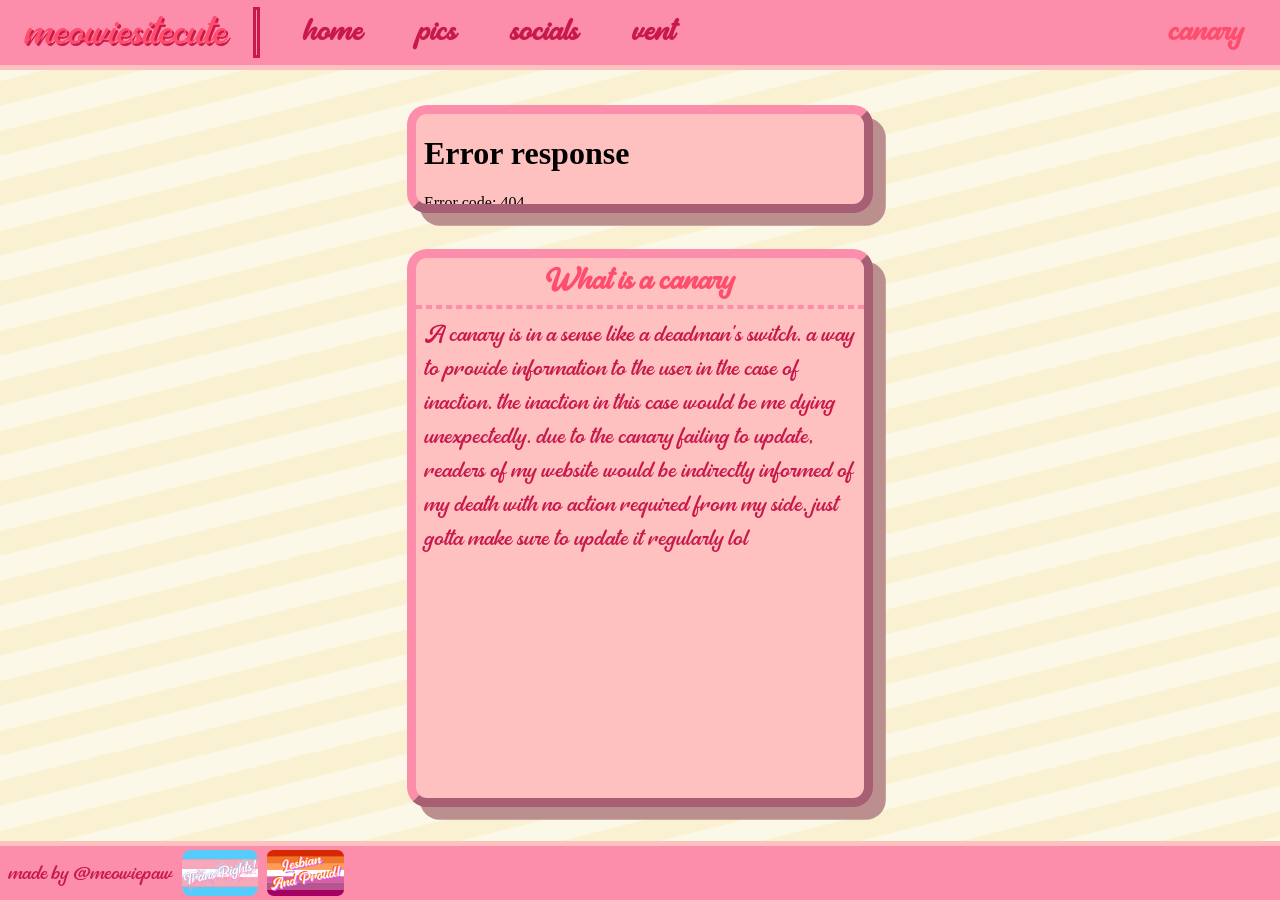
==== canary/index.html @ 76ae9e9b "Hiii" ====
<!DOCTYPE html>
<html lang="en">
    <head>
        <title>
            meowiesitecute canary
        </title>
        <meta charset="UTF-8">
        <meta name="viewport" content="width=device-width, initial-scale=1.0">
        <link rel="stylesheet" href="/styles.css">
        <link rel="stylesheet" href="/canary/canary_styles.css">
    </head>
    <body>
        <header>
            <h1><a href="/">meowiesitecute</a></h1>
            <div class="vertical-line-header"></div>
            <ul>
                <li><a href="/">home</a></li>
                <li><a href="/pics/">pics</a></li>
                <li><a href="/socials/">socials</a></li>
                <li><a href="/vent/">vent</a></li>
                <li class="canary-link selected-link-header"><a href="/canary/">canary</a></li>
            </ul>
        </header>
        <main class="main-canary">

            <article class="center-infobox canary-infobox">
                <iframe src="/canary_data.html" frameborder="0"></iframe>
            </article>

            <article class="center-infobox">
                <h2>What is a canary</h2>
                <hr>
                <p>
                    A canary is in a sense like a deadman's switch. a way to provide information to the user in the case of inaction. the inaction in this case would be me dying unexpectedly. due to the canary failing to update, readers of my website would be indirectly informed of my death with no action required from my side. just gotta make sure to update it regularly lol
                </p>
            </article>

        </main>
        <footer>
            <p>made by @meowiepaw</p>
            <img id="transrights-flag" src="/images/transrights.svg" alt="">
            <img id="lesbianandproud-flag" src="/images/lesbianandproud.svg" alt="">
        </footer>
    </body>
</html>
---- styles.css ----
* {
    margin: 0px;
    padding: 0px;
    font-size: 16px;
    font-weight: normal;
    font-family: PaulaNatalie;
}

body {
    width: 100vw;
    height: 100vh;
    display: flex;
    flex-direction: column;
    justify-content: center;
    align-items: center;
}

@font-face {
  font-family: PaulaNatalie; /* set name */
  src: url('/resources/Paula\ Natalie.otf'); /* url of the font */
}

header {
    width: 100vw;
    height: 8vh;
    background-color: #FC8EAC;
    display: flex;
    flex-direction: row;
    align-items: center;
    border-bottom-style: solid;
    border-bottom-color: #FFC0C0;
    border-bottom-width: 0.6vh;
}

header h1 {
    margin-left: 2vw;
    margin-right: 2vw;
}

header h1 a {
    color: #FF4D6D;
    font-size: 4vh;
    text-shadow: 0.25vh 0.25vh #C9184A;
    text-decoration: none;
}

.vertical-line-header {
    border-color: #C9184A;
    border-width: 0.35vh;
    border-style: solid;
    width: 0.1vw;
    height: 5vh;
}

header ul {
    margin-left: 2vw;
    display: flex;
    flex-direction: row;
    width: 100%;
}

header ul li {
    color: #C9184A;
    list-style: none;
}

.canary-link {
    margin-left: auto;
}

header ul li a {
    margin-left: 1vh;
    margin-right: 3vh;
    color: #C9184A;
    font-size: 3vh;
    font-weight: bold;
    text-decoration: none;
}

.selected-link-header, .selected-link-header a {
    color: #FF4D6D;
}

@keyframes bg-scrolling {
    100% {
        background-position-x: 200px;
    }
}

main {
    display: flex;
    flex-direction: row;
    justify-content: center;
    background-image: url('/images/background_beige.svg');
    background-position: 0px;
    background-color: beige;
    animation: bg-scrolling 1s infinite;
    animation-timing-function: linear;
    width: 100vw;
    height: 100%;
}

.center-infobox {
    margin-top: 4vh;
    width: 35vw;
    height: 60vh;
    background-color: #FFC0C0;
    border-radius: 20px;
    border-style: outset;
    border-color: #FC8EAC;
    border-width: 1vh;
    box-shadow: 1vw 1vw rosybrown;
}

.center-infobox h2 {
    font-size: 3vh;
    text-align: center;
    color: #FF4D6D;
    font-weight: bold;
}

.center-infobox p {
    font-size: 2.25vh;
    color: #C9184A;
    padding: 1vh;
}

.center-infobox hr {
    border-color: #FC8EAC;
    border-width: 0.33vh;
    border-style: dashed;
}

ul {
    margin-left: 5vh;
}

ul li {
    font-size: 2.25vh;
    color: #C9184A;
    padding: 1vh;
}

footer {
    width: 100vw;
    height: 6vh;
    background-color: #FC8EAC;
    margin-top: auto;
    border-top-style: solid;
    border-top-color: #FFC0C0;
    border-top-width: 0.6vh;
    display: flex;
    flex-direction: row;
    align-items: center;
}

footer p {
    padding: 1vh;
    font-size: 2vh;
    color: #C9184A;
}

footer img {
    height: 85%;
    margin-right: 1vh;
}
---- canary/canary_styles.css ----
.main-canary {
    flex-direction: column;
    align-items: center;
    justify-content: center;
}

.canary-infobox {
    margin-top: 0vh;
    width: 35vw;
    height: 10vh;
}

.canary-infobox iframe {
    width: 100%;
    height: 100%;
}

.canary-data {
    font-size: 3vw;
    color: #C9184A;
}
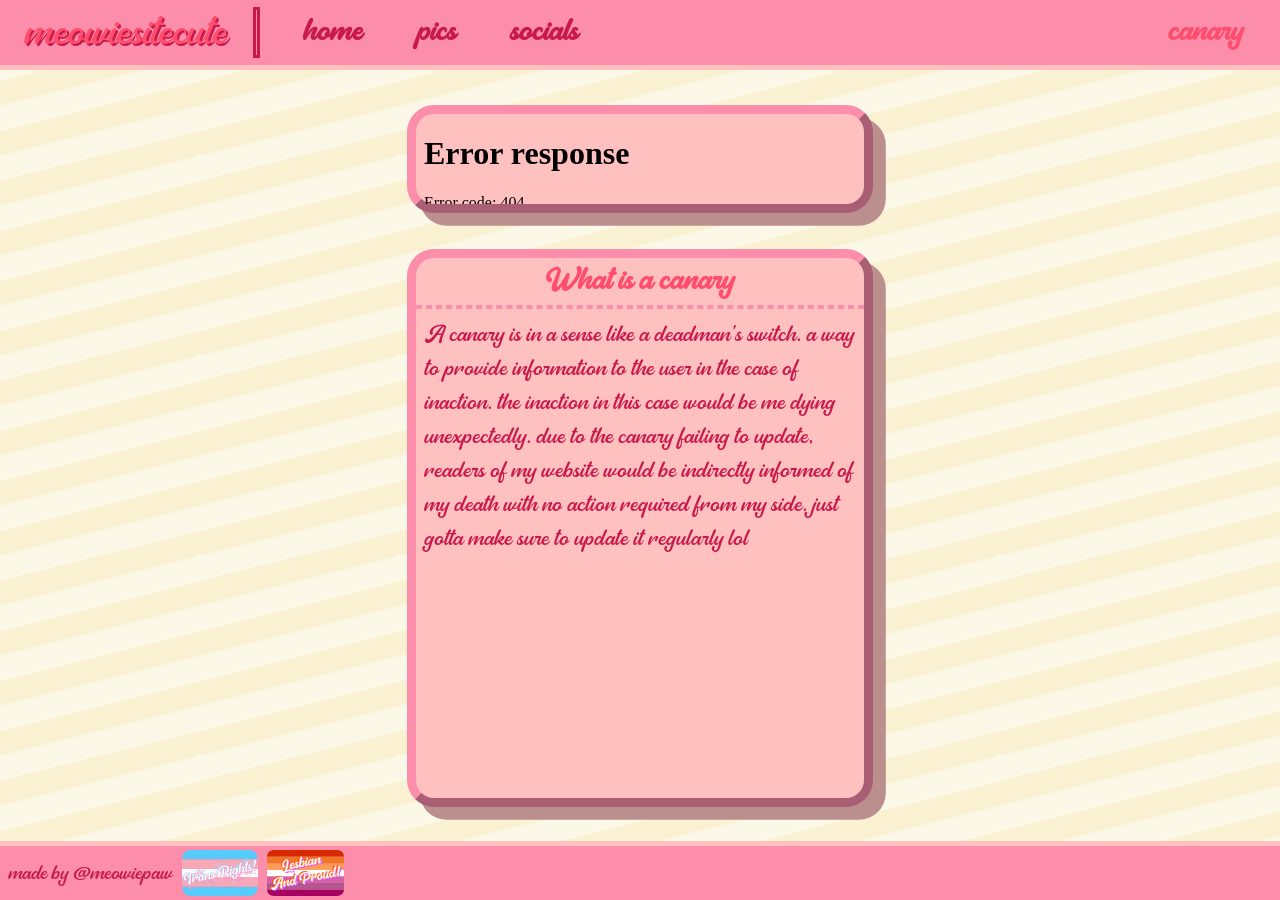
==== commit fff5f09b: "CSS and small layout changes" ====
--- a/canary/index.html
+++ b/canary/index.html
@@ -7,7 +7,6 @@
         <meta charset="UTF-8">
         <meta name="viewport" content="width=device-width, initial-scale=1.0">
         <link rel="stylesheet" href="/styles.css">
-        <link rel="stylesheet" href="/canary/canary_styles.css">
     </head>
     <body>
         <header>
@@ -17,7 +16,6 @@
                 <li><a href="/">home</a></li>
                 <li><a href="/pics/">pics</a></li>
                 <li><a href="/socials/">socials</a></li>
-                <li><a href="/vent/">vent</a></li>
                 <li class="canary-link selected-link-header"><a href="/canary/">canary</a></li>
             </ul>
         </header>
--- a/styles.css
+++ b/styles.css
@@ -105,7 +105,7 @@
     width: 35vw;
     height: 60vh;
     background-color: #FFC0C0;
-    border-radius: 20px;
+    border-radius: 3vh;
     border-style: outset;
     border-color: #FC8EAC;
     border-width: 1vh;
@@ -163,4 +163,74 @@
 footer img {
     height: 85%;
     margin-right: 1vh;
+}
+
+.socials-infobox {
+    display: flex;
+    flex-direction: column;
+}
+
+.socials-listcontainer {
+    display: flex;
+    flex-direction: column;
+    align-items: center;
+    justify-content: center;
+    height: 100%;
+    width: 100%;
+    padding-left: 0;
+    margin-left: 0;
+    gap: 1vh;
+}
+
+.socials-listcontainer li {
+    display: flex;
+    flex-direction: row;
+    align-items: center;
+    list-style-type: none;
+    background-color: #FC8EAC;
+    border-radius: 2vh;
+    padding: 1vh;
+}
+
+.socials-listcontainer li p {
+    font-size: 1.67vw;
+}
+
+.socials-listcontainer li a {
+    display: flex;
+    flex-direction: row;
+    align-content: center;
+    justify-content: center;
+}
+
+.socials-listcontainer li a img {
+    width: 6.7vh;
+}
+
+.username-socials-text {
+    color: #C9184A;
+    font-size: 2vw;
+    text-shadow: 0.25vh 0.25vh #FF4D6D;
+}
+
+.main-canary {
+    flex-direction: column;
+    align-items: center;
+    justify-content: center;
+}
+
+.canary-infobox {
+    margin-top: 0vh;
+    width: 35vw;
+    height: 10vh;
+}
+
+.canary-infobox iframe {
+    width: 100%;
+    height: 100%;
+}
+
+.canary-data {
+    font-size: 3vw;
+    color: #C9184A;
 }
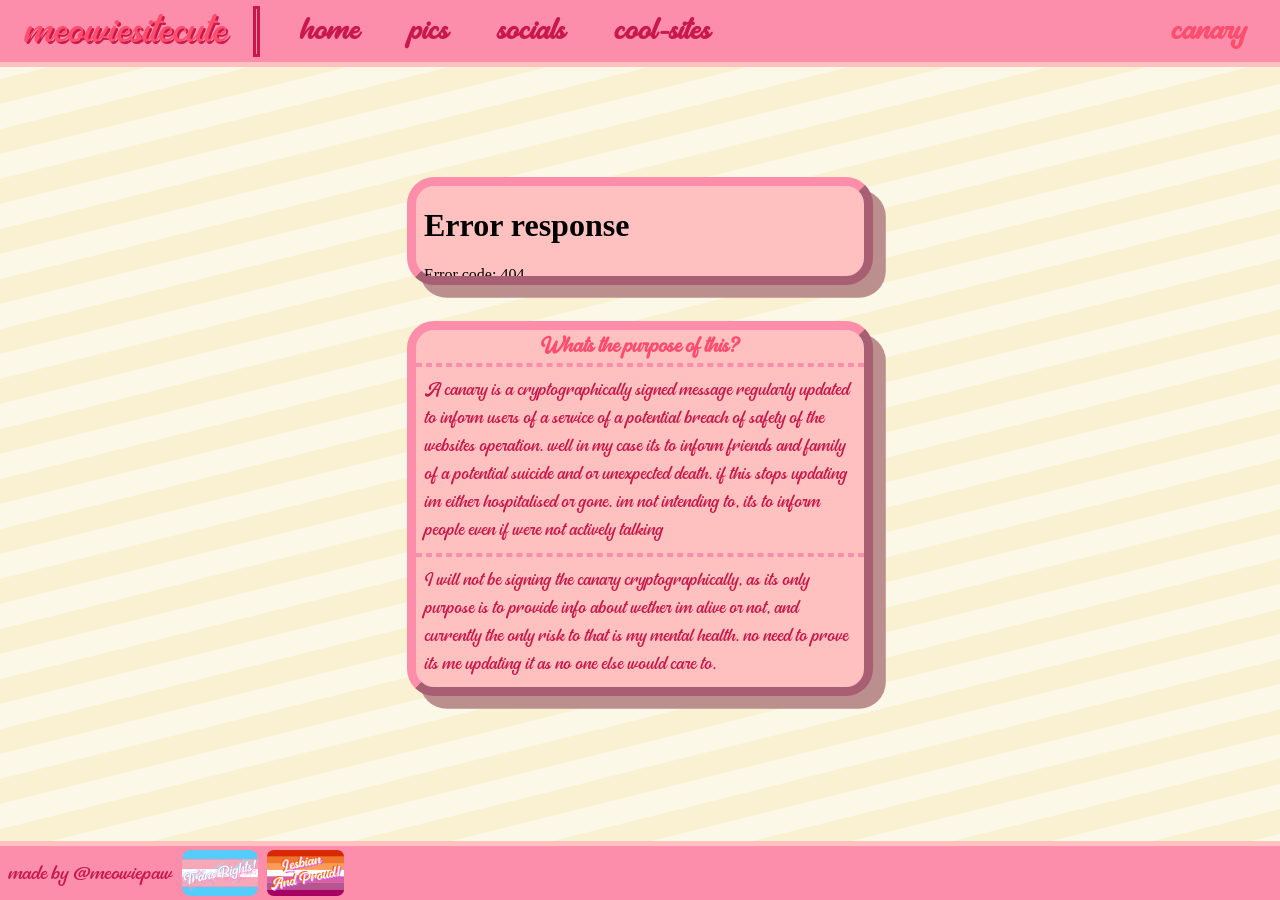
==== commit 8b473b25: "buncha stuff but mainly cool-sites created :3" ====
--- a/canary/index.html
+++ b/canary/index.html
@@ -16,6 +16,7 @@
                 <li><a href="/">home</a></li>
                 <li><a href="/pics/">pics</a></li>
                 <li><a href="/socials/">socials</a></li>
+                <li><a href="/cool-sites/">cool-sites</a></li>
                 <li class="canary-link selected-link-header"><a href="/canary/">canary</a></li>
             </ul>
         </header>
@@ -26,10 +27,14 @@
             </article>
 
             <article class="center-infobox">
-                <h2>What is a canary</h2>
+                <h2>Whats the purpose of this?</h2>
                 <hr>
                 <p>
-                    A canary is in a sense like a deadman's switch. a way to provide information to the user in the case of inaction. the inaction in this case would be me dying unexpectedly. due to the canary failing to update, readers of my website would be indirectly informed of my death with no action required from my side. just gotta make sure to update it regularly lol
+                    A canary is a cryptographically signed message regularly updated to inform users of a service of a potential breach of safety of the websites operation. well in my case its to inform friends and family of a potential suicide and or unexpected death. if this stops updating im either hospitalised or gone. im not intending to, its to inform people even if were not actively talking
+                </p>
+                <hr>
+                <p>
+                    I will not be signing the canary cryptographically, as its only purpose is to provide info about wether im alive or not, and currently the only risk to that is my mental health. no need to prove its me updating it as no one else would care to.
                 </p>
             </article>
 
--- a/styles.css
+++ b/styles.css
@@ -77,6 +77,10 @@
     text-decoration: none;
 }
 
+header ul li a:hover {
+    text-shadow: 0.25vh 0.25vh bisque;
+}
+
 .selected-link-header, .selected-link-header a {
     color: #FF4D6D;
 }
@@ -101,9 +105,12 @@
 }
 
 .center-infobox {
+    display: flex;
+    flex-direction: column;
     margin-top: 4vh;
+    margin-bottom: 4vh;
     width: 35vw;
-    height: 60vh;
+    height: fit-content;
     background-color: #FFC0C0;
     border-radius: 3vh;
     border-style: outset;
@@ -113,14 +120,14 @@
 }
 
 .center-infobox h2 {
-    font-size: 3vh;
+    font-size: 1.5vw;
     text-align: center;
     color: #FF4D6D;
     font-weight: bold;
 }
 
 .center-infobox p {
-    font-size: 2.25vh;
+    font-size: 1.25vw;
     color: #C9184A;
     padding: 1vh;
 }
@@ -132,13 +139,22 @@
 }
 
 ul {
-    margin-left: 5vh;
+    margin-left: 3vw;
 }
 
 ul li {
-    font-size: 2.25vh;
-    color: #C9184A;
-    padding: 1vh;
+    font-size: 1.25vw;
+    color: #C9184A;
+    padding: 0.5vw;
+}
+
+.meowie-introduction {
+    margin-top: 2vh;
+    margin-bottom: 2vh;
+}
+
+.meowie-introduction li {
+    padding: 0.5vh;
 }
 
 footer {
@@ -165,6 +181,97 @@
     margin-right: 1vh;
 }
 
+.pics-infobox {
+    height: auto;
+    margin-top: 1vh;
+    margin-bottom: 1vh;
+}
+
+.pics-infobox iframe {
+    height: 100%;
+}
+
+.pics-box hr {
+    border-color: #FC8EAC;
+    border-width: 0.67vh;
+    border-style: solid;
+}
+
+.pics-box {
+    height: 100%;
+    width: 100%;
+    display: flex;
+    flex-direction: row;
+    align-items: center;
+    justify-content: center;
+    flex-wrap: wrap;
+}
+
+.pic-container {
+    width: 40vw;
+    background-color: #FF4D6D;
+    display: flex;
+    flex-direction: column;
+    align-items: center;
+    margin: 0.25vw;
+    border-radius: 3vh;
+    border-style: dashed;
+    border-color: #FC8EAC;
+    border-width: 1vh;
+    font-size: 3vw;
+}
+
+.pic-container:hover {
+    background-color: #FC8EAC;
+    border-color: #FF4D6D;
+}
+
+.pic-container:hover hr {
+    border-color: #FF4D6D;
+}
+
+.pic-container a {
+    display: flex;
+    flex-direction: row;
+    align-items: center;
+    justify-content: center;
+}
+
+.pic-container img {
+    max-height: 25vw;
+    margin: 1vw;
+    border-radius: 2vh;
+}
+
+.pic-container hr {
+    width: 36.7vw;
+    border-width: 0.67vw;
+}
+
+.pics-microfooter {
+    display: flex;
+    flex-direction: row;
+    align-items: center;
+}
+
+.pics-microfooter p {
+    margin-right: auto;
+}
+
+.pics-microfooter a {
+    margin: 1vh;
+    text-decoration: none;
+    background-color: #FC8EAC;
+    border-radius: 1vw;
+    border-color: #FF4D6D;
+    border-width: 0.2vw;
+    border-style: double;
+}
+
+.pics-microfooter a:hover {
+    background-color: bisque;
+}
+
 .socials-infobox {
     display: flex;
     flex-direction: column;
@@ -179,6 +286,8 @@
     width: 100%;
     padding-left: 0;
     margin-left: 0;
+    margin-top: 3vh;
+    margin-bottom: 3vh;
     gap: 1vh;
 }
 
@@ -205,12 +314,38 @@
 
 .socials-listcontainer li a img {
     width: 6.7vh;
+    padding: 0.25vh;
+}
+
+.socials-listcontainer li a img:hover {
+    background-color: bisque;
+    border-radius: 2vh;
 }
 
 .username-socials-text {
     color: #C9184A;
     font-size: 2vw;
     text-shadow: 0.25vh 0.25vh #FF4D6D;
+}
+
+.coolsites-links {
+    margin-top: 2vh;
+    margin-bottom: 2vh;
+}
+
+.coolsites-links li {
+    padding: 0;
+    font-size: 1vw;
+}
+
+.coolsites-links li a {
+    font-size: 1vw;
+    font-weight: bold;
+    color: #C9184A;
+}
+
+.coolsites-links li a:hover {
+    color: #FF4D6D;
 }
 
 .main-canary {
@@ -223,6 +358,7 @@
     margin-top: 0vh;
     width: 35vw;
     height: 10vh;
+    margin-bottom: 0vh;
 }
 
 .canary-infobox iframe {
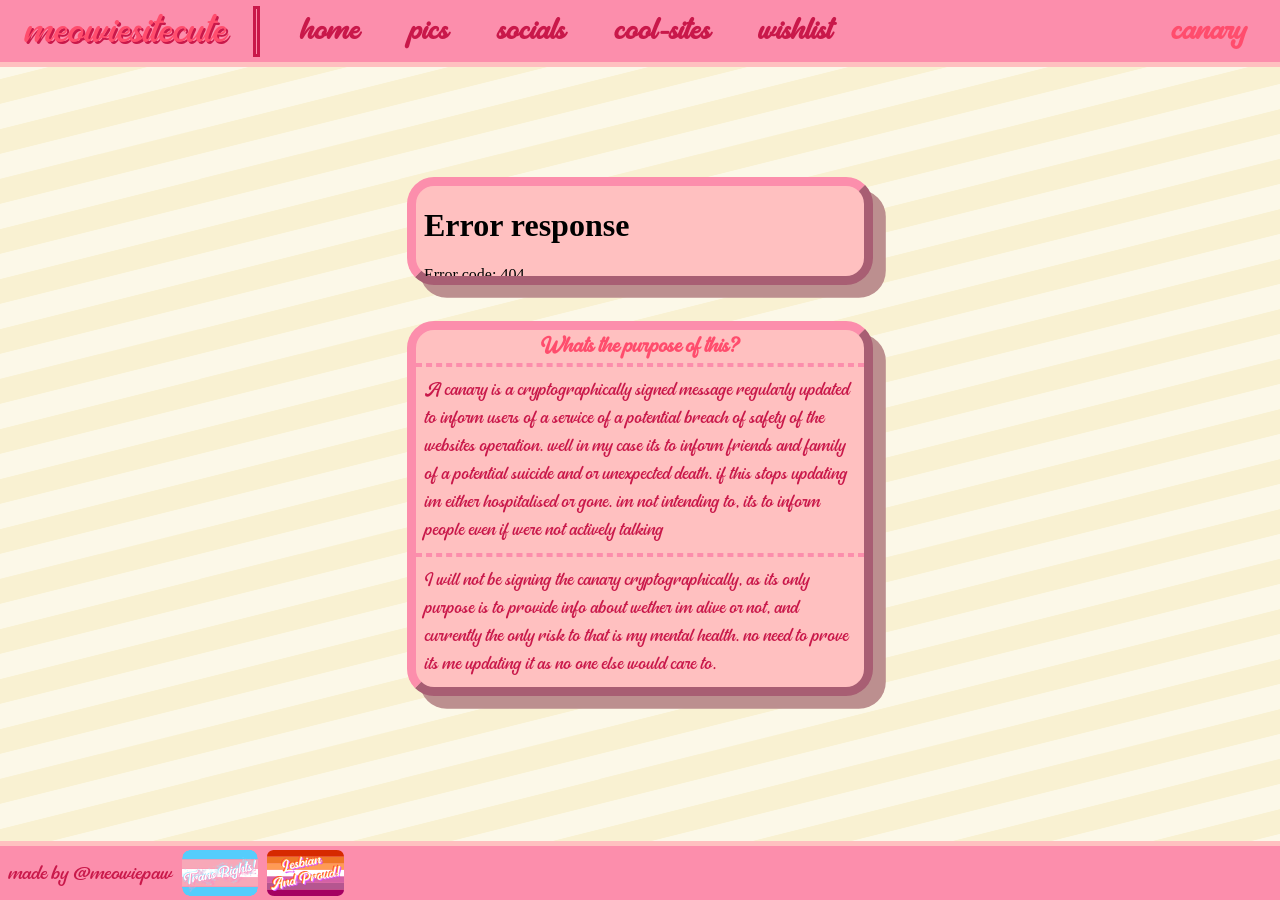
==== commit f314a186: "bunchaaaaaaa stuff but mainly wishlist and a few tweaks" ====
--- a/canary/index.html
+++ b/canary/index.html
@@ -17,6 +17,7 @@
                 <li><a href="/pics/">pics</a></li>
                 <li><a href="/socials/">socials</a></li>
                 <li><a href="/cool-sites/">cool-sites</a></li>
+                <li><a href="/wishlist/">wishlist</a></li>
                 <li class="canary-link selected-link-header"><a href="/canary/">canary</a></li>
             </ul>
         </header>
--- a/styles.css
+++ b/styles.css
@@ -119,7 +119,7 @@
     box-shadow: 1vw 1vw rosybrown;
 }
 
-.center-infobox h2 {
+.center-infobox h2, .center-infobox h3 {
     font-size: 1.5vw;
     text-align: center;
     color: #FF4D6D;
@@ -136,6 +136,16 @@
     border-color: #FC8EAC;
     border-width: 0.33vh;
     border-style: dashed;
+}
+
+.center-infobox .vr {
+    border-left-width: 0.5vh;
+    border-left-color: #FC8EAC;
+    border-left-style: dashed;
+    height: 100%;
+    width: 0;
+    margin-top: 2vh;
+    margin-bottom: 2vh;
 }
 
 ul {
@@ -317,8 +327,13 @@
     padding: 0.25vh;
 }
 
-.socials-listcontainer li a img:hover {
+.socials-listcontainer li a img:hover, #lastfm-logo:hover {
     background-color: bisque;
+    border-radius: 2vh;
+}
+
+#lastfm-logo {
+    background-color: red;
     border-radius: 2vh;
 }
 
@@ -346,6 +361,52 @@
 
 .coolsites-links li a:hover {
     color: #FF4D6D;
+}
+
+.wishlist-infobox {
+    width: 100%;
+    height: auto;
+    margin-left: 2vw;
+    margin-right: 2vw;
+}
+
+.wishlist-content {
+    height: 100%;
+    width: 100%;
+    display: flex;
+    flex-direction: row;
+    align-items: center;
+    justify-content: center;
+}
+
+.wishlist-box {
+    height: 100%;
+    width: 33.3333333333%;
+    display: flex;
+    flex-direction: column;
+}
+
+.wishlist-box-games iframe {
+    height: 100%;
+    width: 100%;
+}
+
+.wishlist-box-games ul li {
+    padding: 0;
+}
+
+.wishlist-games-iframe-content {
+    justify-content: start;
+    align-items: start;
+}
+
+.wishlist-games-iframe-content ul {
+    margin-left: 8.67vw;
+}
+
+.wishlist-games-iframe-content ul li {
+    font-size: 3.67vw;
+    
 }
 
 .main-canary {
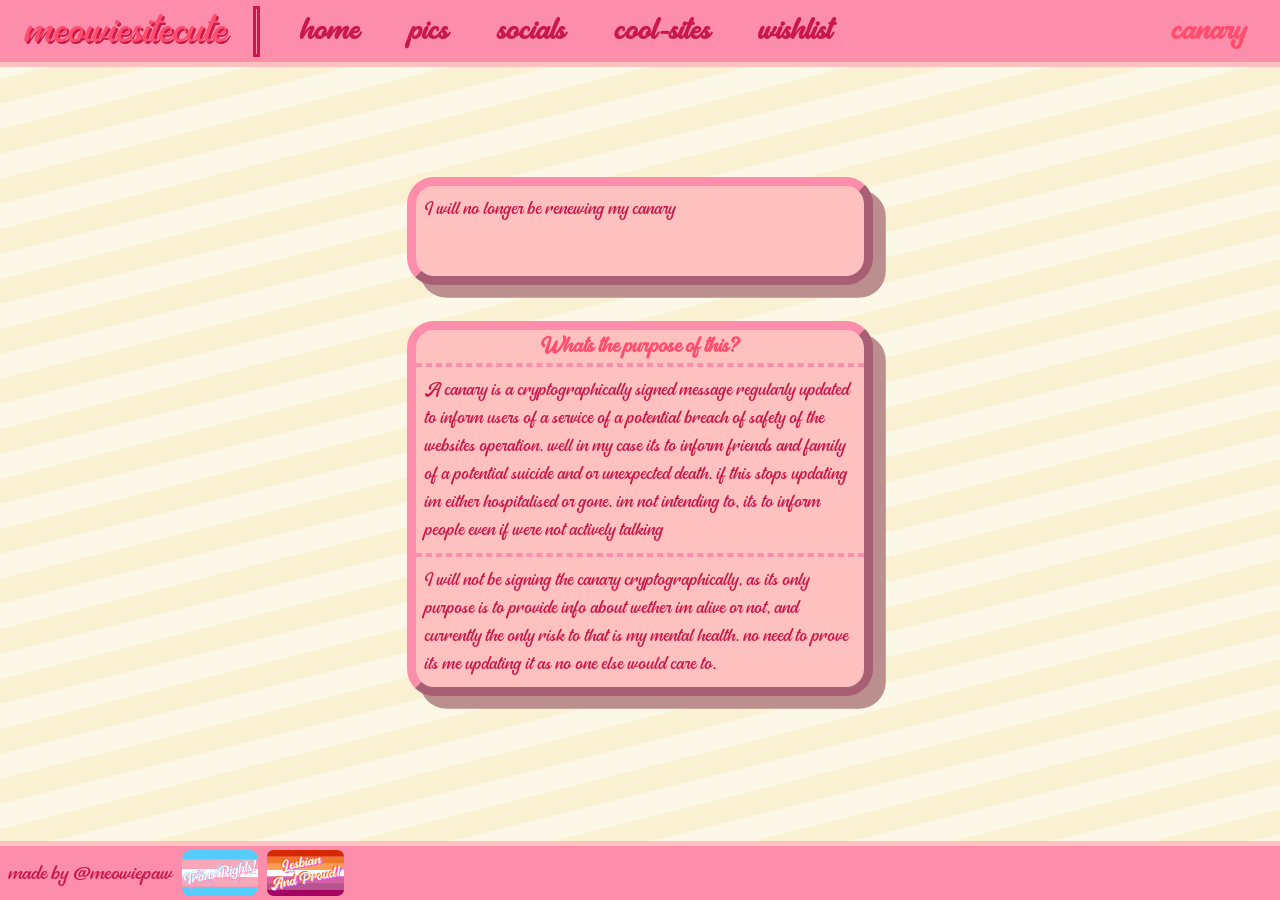
==== commit 20a0f9c9: "removed canary, no point" ====
--- a/canary/index.html
+++ b/canary/index.html
@@ -24,7 +24,7 @@
         <main class="main-canary">
 
             <article class="center-infobox canary-infobox">
-                <iframe src="/canary_data.html" frameborder="0"></iframe>
+                <p>I will no longer be renewing my canary</p>
             </article>
 
             <article class="center-infobox">
--- a/styles.css
+++ b/styles.css
@@ -398,6 +398,8 @@
 .wishlist-games-iframe-content {
     justify-content: start;
     align-items: start;
+    width: auto;
+    height: auto;
 }
 
 .wishlist-games-iframe-content ul {
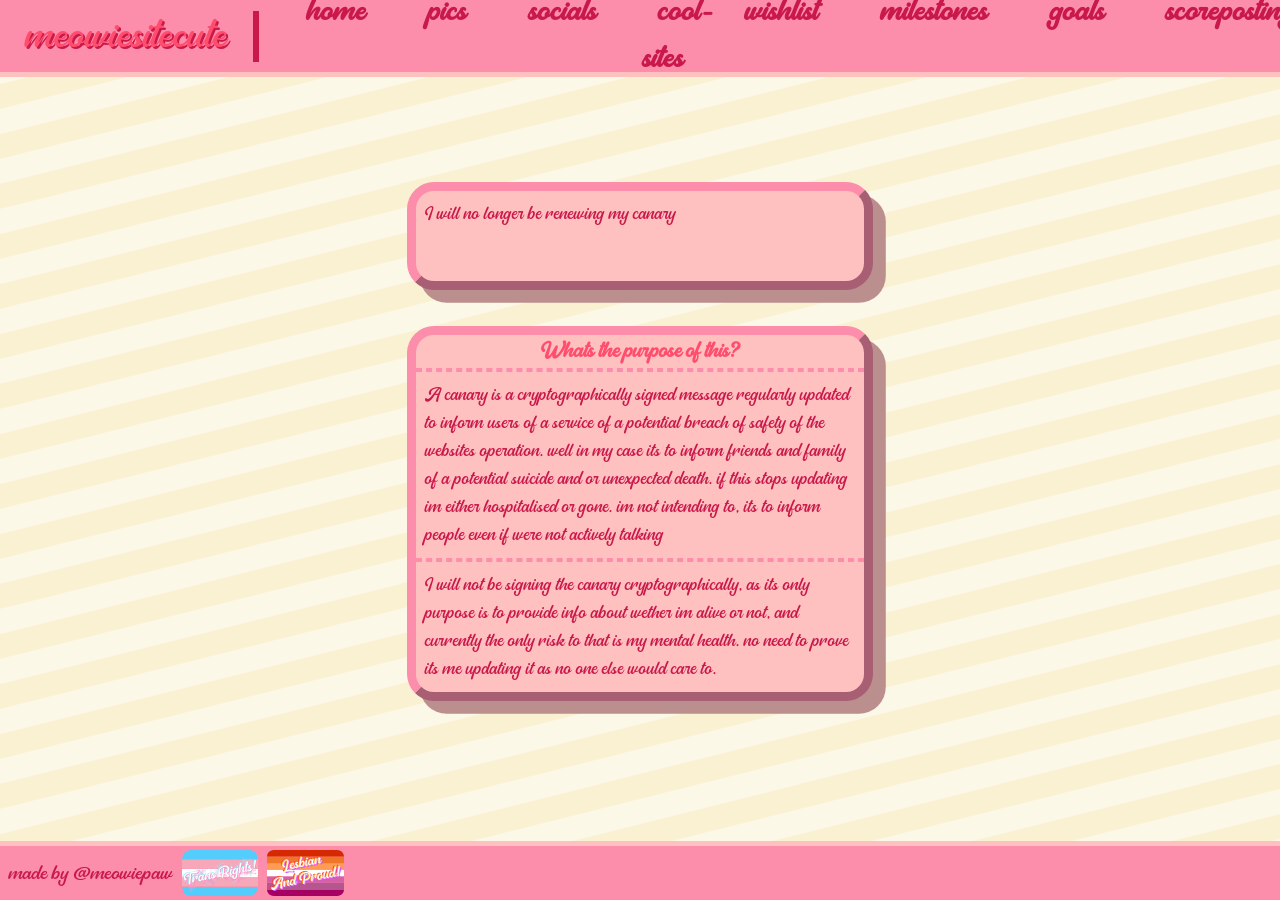
==== commit 1bf98ad7: "A LOT" ====
--- a/canary/index.html
+++ b/canary/index.html
@@ -18,7 +18,10 @@
                 <li><a href="/socials/">socials</a></li>
                 <li><a href="/cool-sites/">cool-sites</a></li>
                 <li><a href="/wishlist/">wishlist</a></li>
-                <li class="canary-link selected-link-header"><a href="/canary/">canary</a></li>
+                <li><a href="/milestones/">milestones</a></li>
+                <li><a href="/goals/">goals</a></li>
+                <li><a href="/scoreposting/">scoreposting</a></li>
+                <li class="secret-link selected-link-header"><a href="/canary/">canary</a></li>
             </ul>
         </header>
         <main class="main-canary">
--- a/styles.css
+++ b/styles.css
@@ -64,7 +64,7 @@
     list-style: none;
 }
 
-.canary-link {
+.secret-link {
     margin-left: auto;
 }
 
@@ -126,6 +126,17 @@
     font-weight: bold;
 }
 
+.center-infobox .header-left-close {
+    font-size: 1.4vw;
+    text-align: left;
+    color: #FF4D6D;
+    font-weight: bold;
+    margin-left: 2vw;
+    margin-top: 1vh;
+    margin-bottom: 0px;
+    padding-bottom: 0px;
+}
+
 .center-infobox p {
     font-size: 1.25vw;
     color: #C9184A;
@@ -152,18 +163,18 @@
     margin-left: 3vw;
 }
 
-ul li {
+ul li, ul li a {
     font-size: 1.25vw;
     color: #C9184A;
     padding: 0.5vw;
 }
 
-.meowie-introduction {
+.meowie-introduction, .meowie-introduction li a {
     margin-top: 2vh;
     margin-bottom: 2vh;
 }
 
-.meowie-introduction li {
+.meowie-introduction li, .meowie-introduction li a {
     padding: 0.5vh;
 }
 
@@ -249,6 +260,7 @@
 
 .pic-container img {
     max-height: 25vw;
+    max-width: 90%;
     margin: 1vw;
     border-radius: 2vh;
 }
@@ -432,4 +444,8 @@
 .canary-data {
     font-size: 3vw;
     color: #C9184A;
+}
+
+.milestones-list {
+    margin-top: 0;
 }
